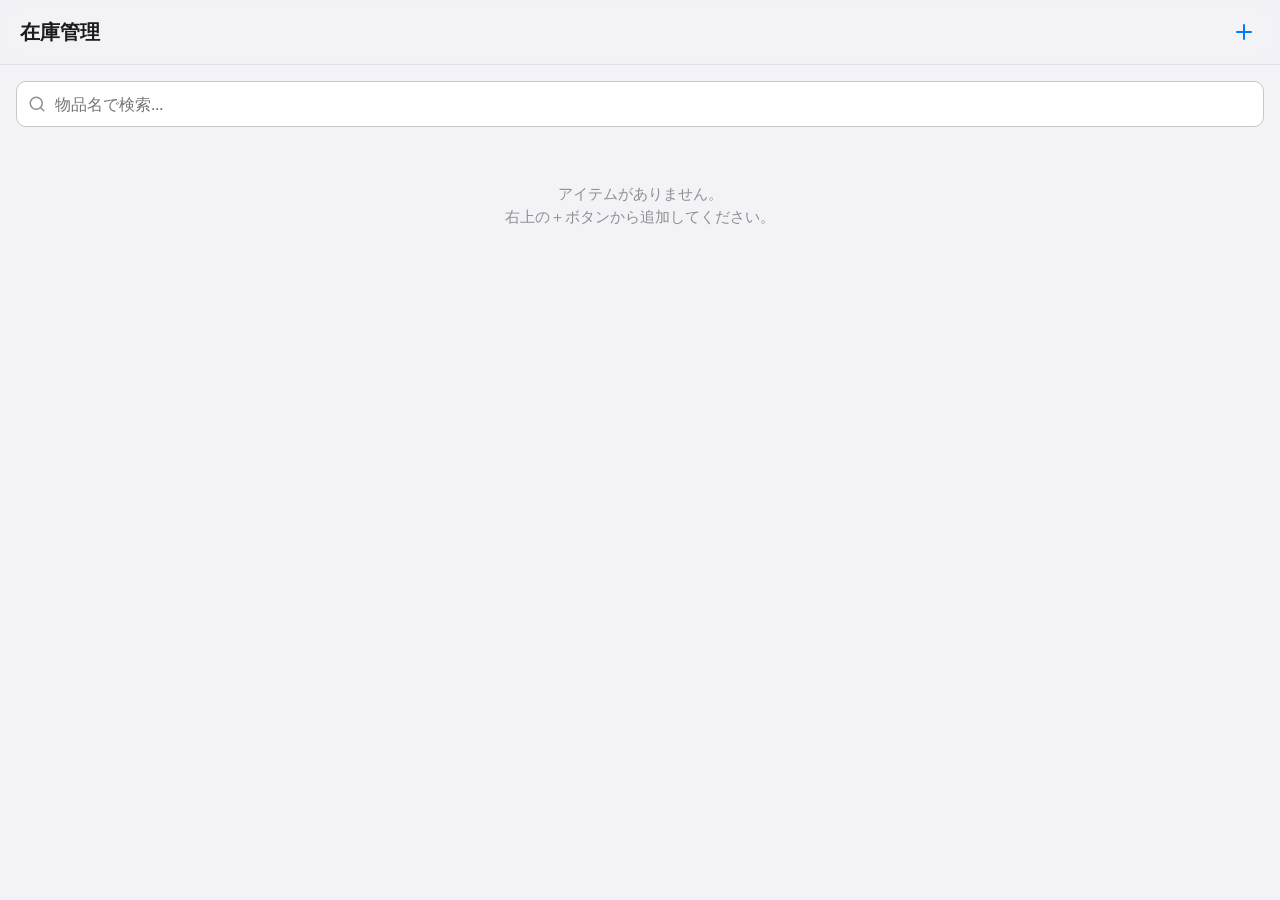
==== index.html @ 12dd7338 "Add files via upload" ====
<!DOCTYPE html>
<html lang="ja">
<head>
    <meta charset="UTF-8">
    <meta name="viewport" content="width=device-width, initial-scale=1.0, maximum-scale=1.0, user-scalable=no">
    <title>在庫管理</title>
    <link rel="stylesheet" href="style.css">
    <!-- Google Fonts: Inter -->
    <link rel="preconnect" href="https://fonts.googleapis.com">
    <link rel="preconnect" href="https://fonts.gstatic.com" crossorigin>
    <link href="https://fonts.googleapis.com/css2?family=Inter:wght@400;500;600&display=swap" rel="stylesheet">
</head>
<body>
    <header class="header">
        <h1>在庫管理</h1>
        <button id="add-btn" class="icon-btn" aria-label="新規追加">
            <svg xmlns="http://www.w3.org/2000/svg" width="24" height="24" viewBox="0 0 24 24" fill="none" stroke="currentColor" stroke-width="2" stroke-linecap="round" stroke-linejoin="round"><line x1="12" y1="5" x2="12" y2="19"></line><line x1="5" y1="12" x2="19" y2="12"></line></svg>
        </button>
    </header>

    <main class="container">
        <!-- 一覧画面 -->
        <section id="list-view" class="view active">
            <div class="search-container">
                <div class="search-icon">
                    <svg xmlns="http://www.w3.org/2000/svg" width="18" height="18" viewBox="0 0 24 24" fill="none" stroke="currentColor" stroke-width="2" stroke-linecap="round" stroke-linejoin="round"><circle cx="11" cy="11" r="8"></circle><line x1="21" y1="21" x2="16.65" y2="16.65"></line></svg>
                </div>
                <input type="text" id="search-input" placeholder="物品名で検索...">
            </div>
            <div id="item-list" class="item-list">
                <!-- アイテムがここに動的に追加される -->
            </div>
            <div id="empty-state" class="empty-state" style="display: none;">
                <p>アイテムがありません。<br>右上の＋ボタンから追加してください。</p>
            </div>
        </section>

        <!-- 登録・編集画面 -->
        <section id="form-view" class="view">
            <form id="item-form" class="form">
                <input type="hidden" id="item-id">
                
                <div class="form-group image-upload-group">
                    <label for="item-image-input" class="image-preview-label">
                        <div id="image-preview" class="image-preview">
                            <span class="placeholder-text">📷 写真を追加</span>
                        </div>
                    </label>
                    <input type="file" id="item-image-input" accept="image/*" capture="environment" style="display: none;">
                    <button type="button" id="remove-image-btn" class="btn-text danger" style="display: none;">画像を削除</button>
                </div>

                <div class="form-group">
                    <label for="item-name">物品名 *</label>
                    <input type="text" id="item-name" required placeholder="例: 予備バッテリー">
                </div>

                <div class="form-group">
                    <label for="item-location">保管場所</label>
                    <input type="text" id="item-location" placeholder="例: 棚A-3">
                </div>

                <div class="form-group">
                    <label for="item-category">カテゴリ</label>
                    <input type="text" id="item-category" placeholder="例: 消耗品">
                </div>

                <div class="form-group">
                    <label for="item-status">状態</label>
                    <select id="item-status">
                        <option value="良好">良好</option>
                        <option value="使用中">使用中</option>
                        <option value="修理必要">修理必要</option>
                        <option value="破棄待ち">破棄待ち</option>
                    </select>
                </div>

                <div class="form-group">
                    <label for="item-notes">備考</label>
                    <textarea id="item-notes" rows="3" placeholder="特記事項があれば入力"></textarea>
                </div>

                <div class="form-actions">
                    <button type="button" id="cancel-btn" class="btn btn-secondary">キャンセル</button>
                    <button type="submit" id="save-btn" class="btn btn-primary">保存する</button>
                </div>
            </form>
        </section>
    </main>

    <!-- モーダル用オーバーレイ (削除確認など) -->
    <div id="modal-overlay" class="overlay">
        <div class="modal">
            <h3 id="modal-title">確認</h3>
            <p id="modal-message">本当に削除しますか？</p>
            <div class="modal-actions">
                <button id="modal-cancel" class="btn btn-secondary">キャンセル</button>
                <button id="modal-confirm" class="btn btn-danger">削除</button>
            </div>
        </div>
    </div>

    <script src="app.js"></script>
</body>
</html>
---- style.css ----
:root {
    --primary-color: #007AFF; /* iOS Blue */
    --primary-hover: #0056b3;
    --danger-color: #FF3B30; /* iOS Red */
    --bg-color: #F2F2F7; /* iOS Light Gray Background */
    --card-bg: rgba(255, 255, 255, 0.85);
    --text-main: #1C1C1E;
    --text-muted: #8E8E93;
    --border-color: rgba(60, 60, 67, 0.1);
    --radius-lg: 16px;
    --radius-md: 10px;
    --shadow-sm: 0 2px 8px rgba(0,0,0,0.05);
    --shadow-md: 0 4px 16px rgba(0,0,0,0.1);
    --blur-effect: blur(10px);
}

* {
    box-sizing: border-box;
    margin: 0;
    padding: 0;
}

body {
    font-family: 'Inter', -apple-system, BlinkMacSystemFont, "Segoe UI", Roboto, Helvetica, Arial, sans-serif;
    background-color: var(--bg-color);
    color: var(--text-main);
    line-height: 1.5;
    -webkit-tap-highlight-color: transparent;
}

/* Header (Glassmorphism) */
.header {
    position: sticky;
    top: 0;
    z-index: 100;
    display: flex;
    justify-content: space-between;
    align-items: center;
    padding: 16px 20px;
    background: rgba(242, 242, 247, 0.8);
    backdrop-filter: var(--blur-effect);
    -webkit-backdrop-filter: var(--blur-effect);
    border-bottom: 1px solid var(--border-color);
}

.header h1 {
    font-size: 20px;
    font-weight: 600;
}

.icon-btn {
    background: none;
    border: none;
    color: var(--primary-color);
    cursor: pointer;
    padding: 4px;
    display: flex;
    align-items: center;
    justify-content: center;
    border-radius: 50%;
    transition: opacity 0.2s;
}

.icon-btn:active {
    opacity: 0.5;
}

/* Container & Views */
.container {
    padding: 16px;
    padding-bottom: 80px; /* Space for scrolling */
}

.view {
    display: none;
    animation: fadeIn 0.3s ease-out;
}

.view.active {
    display: block;
}

@keyframes fadeIn {
    from { opacity: 0; transform: translateY(10px); }
    to { opacity: 1; transform: translateY(0); }
}

/* Search */
.search-container {
    position: relative;
    margin-bottom: 16px;
}

.search-icon {
    position: absolute;
    left: 12px;
    top: 50%;
    transform: translateY(-50%);
    color: var(--text-muted);
    display: flex;
    align-items: center;
    pointer-events: none;
}

.search-container input {
    width: 100%;
    padding: 12px 12px 12px 38px;
    border: 1px solid #C7C7CC;
    border-radius: var(--radius-md);
    font-size: 16px; /* Prevents iOS zoom */
    font-family: inherit;
    background: #fff;
    -webkit-appearance: none;
}

/* List View */
.item-list {
    display: grid;
    gap: 16px;
}

.item-card {
    background: var(--card-bg);
    border-radius: var(--radius-lg);
    padding: 16px;
    display: flex;
    gap: 16px;
    box-shadow: var(--shadow-sm);
    border: 1px solid var(--border-color);
    position: relative;
    overflow: hidden;
    cursor: pointer;
}

.item-card:active {
    background: rgba(255,255,255,0.6);
}

.item-thumb {
    width: 80px;
    height: 80px;
    border-radius: var(--radius-md);
    background-color: #E5E5EA;
    object-fit: cover;
    flex-shrink: 0;
}

.item-thumb.placeholder {
    display: flex;
    align-items: center;
    justify-content: center;
    font-size: 24px;
}

.item-info {
    flex-grow: 1;
    min-width: 0; /* allows text truncation */
}

.item-title {
    font-size: 16px;
    font-weight: 600;
    margin-bottom: 4px;
    white-space: nowrap;
    overflow: hidden;
    text-overflow: ellipsis;
}

.item-meta {
    font-size: 13px;
    color: var(--text-muted);
    margin-bottom: 2px;
}

.item-status-badge {
    display: inline-block;
    font-size: 11px;
    font-weight: 600;
    padding: 2px 8px;
    border-radius: 12px;
    margin-top: 6px;
    background: #E5E5EA;
    color: var(--text-main);
}

.status-良好 { background: #34C759; color: white; }
.status-使用中 { background: #007AFF; color: white; }
.status-修理必要 { background: #FF9500; color: white; }
.status-破棄待ち { background: #FF3B30; color: white; }

.empty-state {
    text-align: center;
    color: var(--text-muted);
    padding: 40px 20px;
    font-size: 15px;
}

/* Form View */
.form {
    background: var(--card-bg);
    padding: 20px;
    border-radius: var(--radius-lg);
    box-shadow: var(--shadow-sm);
    border: 1px solid var(--border-color);
}

.form-group {
    margin-bottom: 20px;
}

.form-group label {
    display: block;
    font-size: 14px;
    font-weight: 500;
    margin-bottom: 8px;
    color: var(--text-main);
}

.form-group input[type="text"],
.form-group select,
.form-group textarea {
    width: 100%;
    padding: 12px;
    border: 1px solid #C7C7CC;
    border-radius: var(--radius-md);
    font-size: 16px; /* Prevents iOS zoom */
    font-family: inherit;
    background: #fff;
    -webkit-appearance: none;
}

.form-group textarea {
    resize: vertical;
}

/* Image Upload Preview */
.image-upload-group {
    display: flex;
    flex-direction: column;
    align-items: center;
    gap: 12px;
}

.image-preview-label {
    width: 100%;
    cursor: pointer;
}

.image-preview {
    width: 100%;
    height: 200px;
    background-color: #E5E5EA;
    border-radius: var(--radius-lg);
    display: flex;
    align-items: center;
    justify-content: center;
    overflow: hidden;
    position: relative;
    border: 2px dashed #C7C7CC;
}

.image-preview img {
    width: 100%;
    height: 100%;
    object-fit: cover;
}

.placeholder-text {
    color: var(--text-muted);
    font-weight: 500;
}

.btn-text {
    background: none;
    border: none;
    font-size: 14px;
    font-weight: 500;
    padding: 8px;
}

.btn-text.danger { color: var(--danger-color); }

/* Buttons */
.form-actions {
    display: flex;
    gap: 12px;
    margin-top: 30px;
}

.btn {
    flex: 1;
    padding: 14px;
    border-radius: var(--radius-md);
    font-size: 16px;
    font-weight: 600;
    border: none;
    cursor: pointer;
    text-align: center;
    transition: opacity 0.2s;
}

.btn:active {
    opacity: 0.7;
}

.btn-primary {
    background-color: var(--primary-color);
    color: #fff;
}

.btn-secondary {
    background-color: #E5E5EA;
    color: var(--text-main);
}

.btn-danger {
    background-color: var(--danger-color);
    color: #fff;
}

/* Modal */
.overlay {
    position: fixed;
    top: 0; left: 0; right: 0; bottom: 0;
    background: rgba(0,0,0,0.4);
    backdrop-filter: var(--blur-effect);
    -webkit-backdrop-filter: var(--blur-effect);
    display: flex;
    align-items: center;
    justify-content: center;
    z-index: 1000;
    opacity: 0;
    pointer-events: none;
    transition: opacity 0.2s;
}

.overlay.active {
    opacity: 1;
    pointer-events: auto;
}

.modal {
    background: var(--card-bg);
    width: 85%;
    max-width: 320px;
    border-radius: var(--radius-lg);
    padding: 24px;
    text-align: center;
    box-shadow: var(--shadow-md);
    transform: scale(0.95);
    transition: transform 0.2s;
}

.overlay.active .modal {
    transform: scale(1);
}

.modal h3 {
    margin-bottom: 8px;
    font-size: 18px;
}

.modal p {
    color: var(--text-muted);
    font-size: 14px;
    margin-bottom: 24px;
}

.modal-actions {
    display: flex;
    gap: 12px;
}
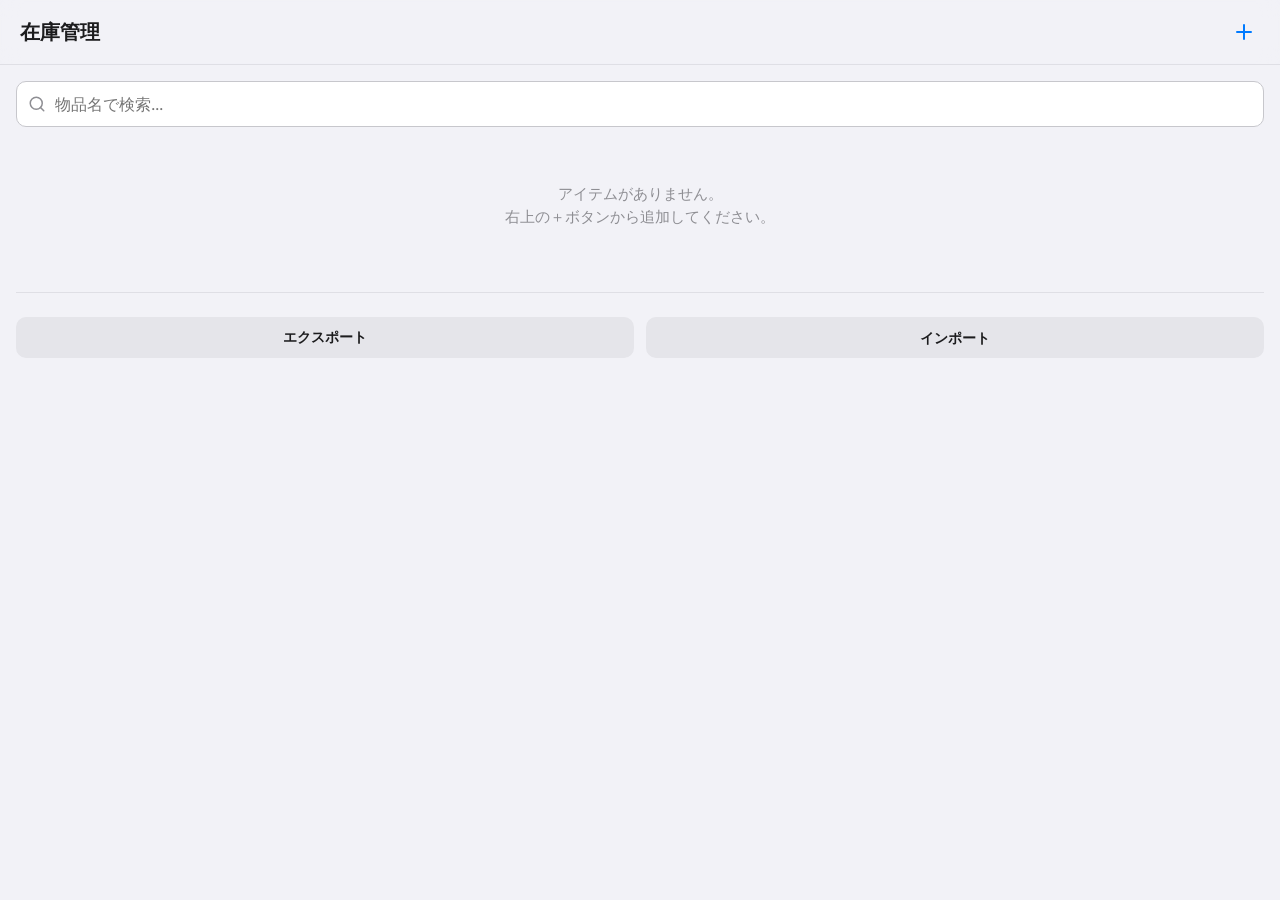
==== commit 83ced9c2: "Add files via upload" ====
--- a/index.html
+++ b/index.html
@@ -32,6 +32,13 @@
             </div>
             <div id="empty-state" class="empty-state" style="display: none;">
                 <p>アイテムがありません。<br>右上の＋ボタンから追加してください。</p>
+            </div>
+            <div class="data-actions">
+                <button id="export-btn" class="btn btn-secondary btn-sm">エクスポート</button>
+                <label for="import-input" class="btn btn-secondary btn-sm" style="display: inline-block; text-align: center; cursor: pointer; margin: 0;">
+                    インポート
+                </label>
+                <input type="file" id="import-input" accept=".json" style="display: none;">
             </div>
         </section>
 
--- a/style.css
+++ b/style.css
@@ -318,6 +318,19 @@
     color: #fff;
 }
 
+.btn-sm {
+    padding: 10px;
+    font-size: 14px;
+}
+
+.data-actions {
+    display: flex;
+    gap: 12px;
+    margin-top: 24px;
+    padding-top: 24px;
+    border-top: 1px solid var(--border-color);
+}
+
 /* Modal */
 .overlay {
     position: fixed;
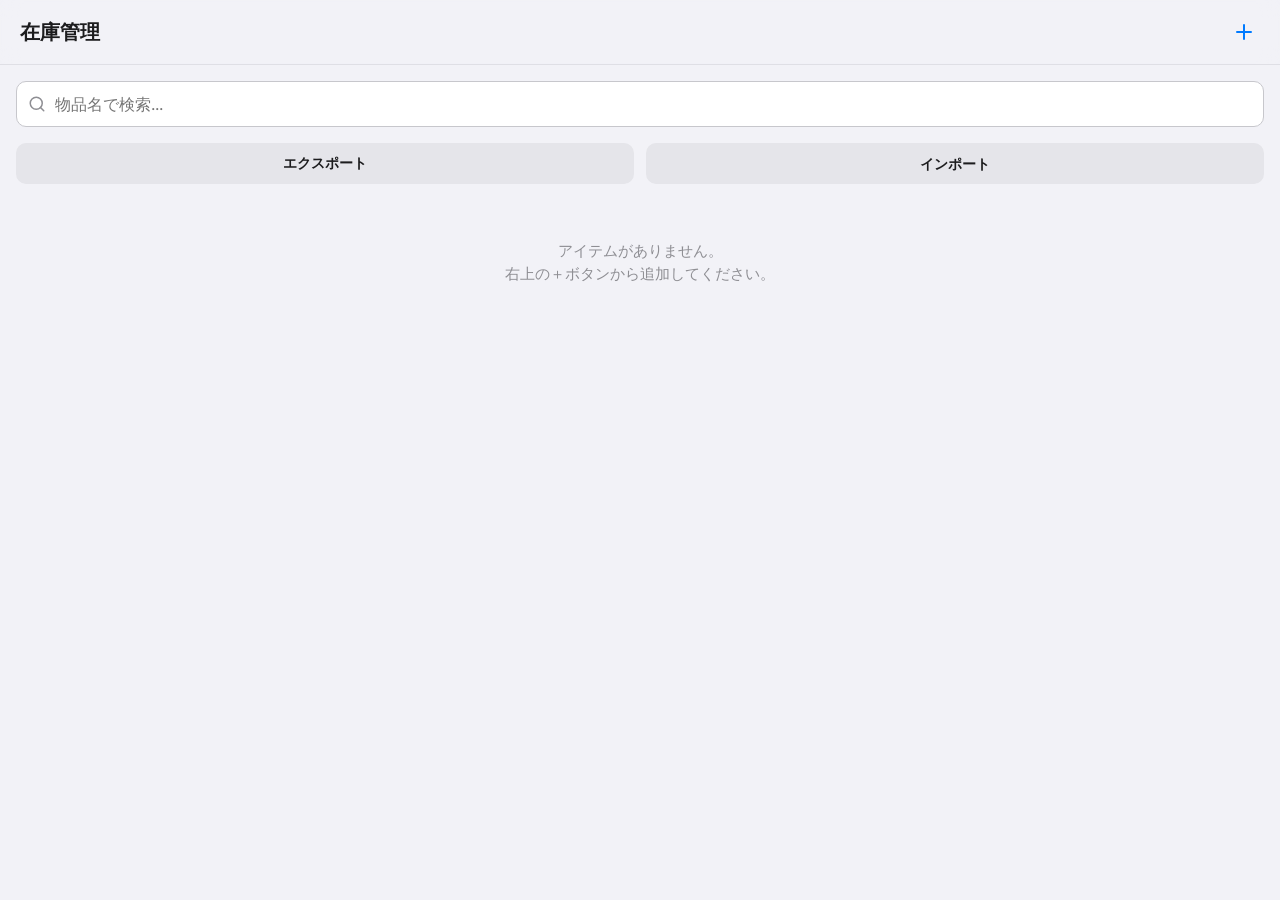
==== commit 1827dfbf: "Add files via upload" ====
--- a/index.html
+++ b/index.html
@@ -27,18 +27,18 @@
                 </div>
                 <input type="text" id="search-input" placeholder="物品名で検索...">
             </div>
+            <div class="data-actions">
+                <button id="export-btn" class="btn btn-secondary btn-sm">エクスポート</button>
+                <label for="import-input" class="btn btn-secondary btn-sm" style="display: inline-block; text-align: center; cursor: pointer; margin: 0;">
+                    インポート
+                </label>
+                <input type="file" id="import-input" accept=".json,.csv,.txt" style="display: none;">
+            </div>
             <div id="item-list" class="item-list">
                 <!-- アイテムがここに動的に追加される -->
             </div>
             <div id="empty-state" class="empty-state" style="display: none;">
                 <p>アイテムがありません。<br>右上の＋ボタンから追加してください。</p>
-            </div>
-            <div class="data-actions">
-                <button id="export-btn" class="btn btn-secondary btn-sm">エクスポート</button>
-                <label for="import-input" class="btn btn-secondary btn-sm" style="display: inline-block; text-align: center; cursor: pointer; margin: 0;">
-                    インポート
-                </label>
-                <input type="file" id="import-input" accept=".json" style="display: none;">
             </div>
         </section>
 
--- a/style.css
+++ b/style.css
@@ -326,9 +326,7 @@
 .data-actions {
     display: flex;
     gap: 12px;
-    margin-top: 24px;
-    padding-top: 24px;
-    border-top: 1px solid var(--border-color);
+    margin-bottom: 16px;
 }
 
 /* Modal */
